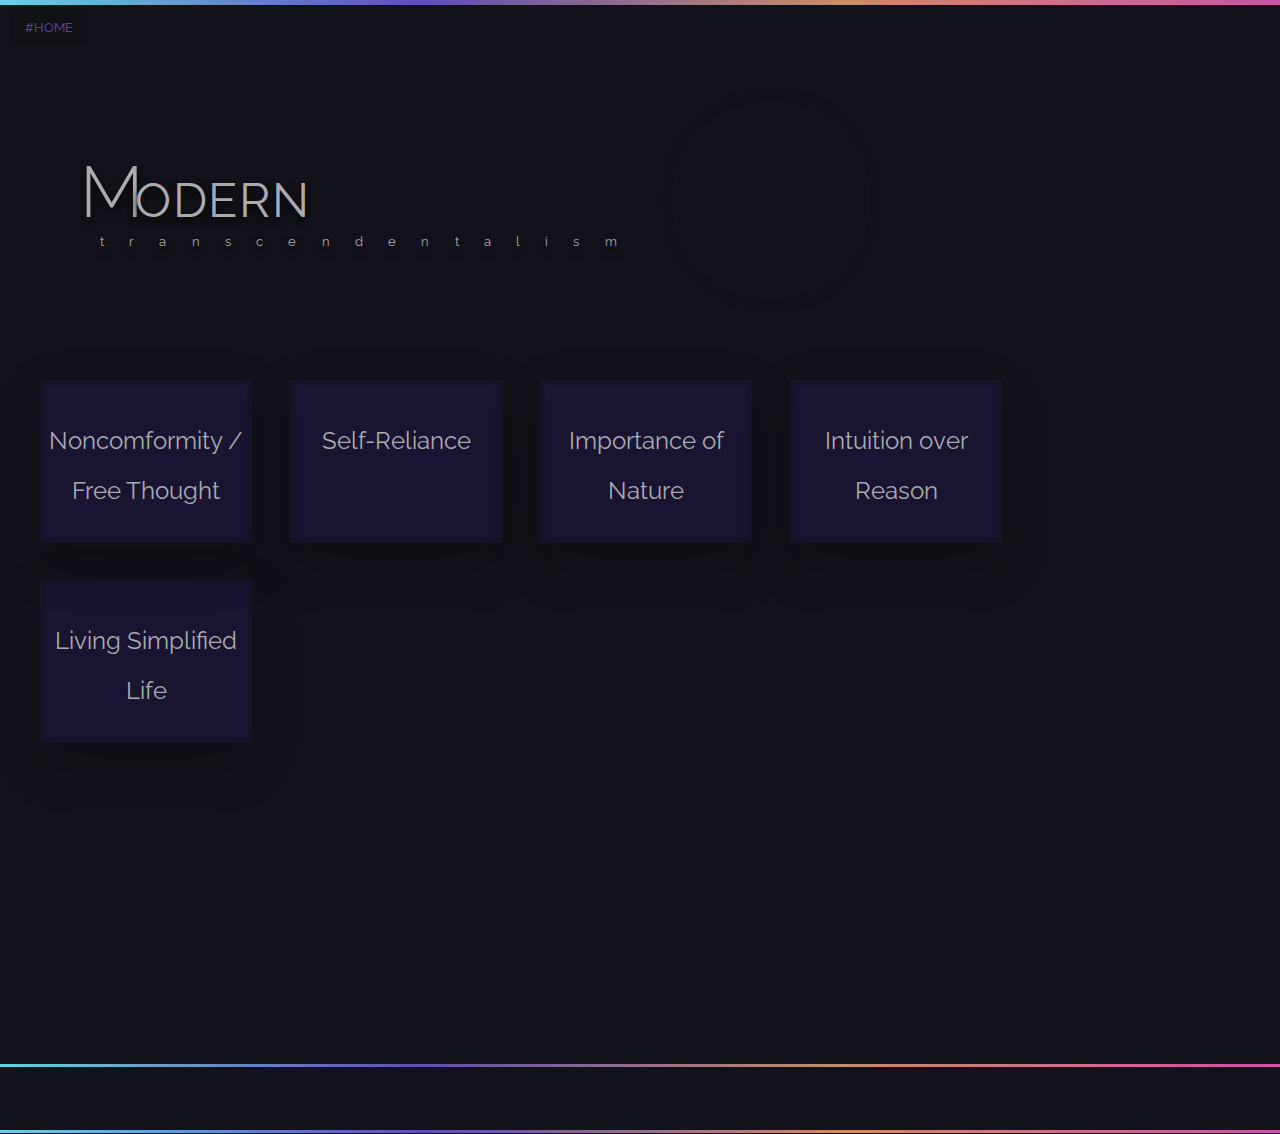
==== index.html @ 587dbc49 "Update index.html" ====
<!DOCTYPE html>
<html lang="en" >

<head>
  <meta charset="UTF-8">
  <title>Trans Project</title>
  <link href="https://fonts.googleapis.com/css?family=Raleway:300,400" rel="stylesheet">
<meta name="viewport" content="width=device-width, initial-scale=1">
<link href="https://fonts.googleapis.com/css?family=Titillium+Web:900" rel="stylesheet">
  
  <link rel='stylesheet prefetch' href='https://cdnjs.cloudflare.com/ajax/libs/font-awesome/4.6.3/css/font-awesome.min.css'>
<link rel='stylesheet prefetch' href='css/pqyjex.css'>

      <link rel="stylesheet" href="css/style.css">

  
</head>

<body>

  <nav class='main hList inactive'>
  <div class="tab active"><span>Noncomformity<br>/Free Thought</span></div><!--
  --><div class="tab"><span>Self<br>Reliance</span></div><!--
  --><div class="tab"><span>Importance<br>of Nature</span></div><!--
  --><div class="tab" ><span>Intuition<br>over Reason</span></div><!--
  --><div class="tab" ><span>Simplified<br>Life</span></div>
</nav>
<page id="home">
  <span class="pagetag">#HOME</span>
  <section class="header">
    <div>
      <h2><span>M</span><span>ODERN</span></h2>
      <h5>transcendentalism</h5>
    </div>
    <div class='logo'></div>
  </section>
  <section id="grid_wrapper" class="init">
    <card>
      <div>
        <span>Noncomformity / Free Thought</span>
      </div>
    </card>
    <card>
      <div>
        <span>Self-Reliance</span>
      </div>
    </card>
    <card>
      <div>
        <span>Importance of Nature</span>
      </div>
    </card>
    <card>
      <div>
        <span>Intuition over Reason</span>
      </div>
    </card>
    <card>
      <div>
        <span>Living Simplified Life</span>
      </div>
    </card>
  </section>
</page>
<div id="content_wrapper" class='inactive'>
  <button class="close">&#xf00d;</button>
  <div class='content'>
    <section>
      <h2>Paddington</h2>
      <div class="img-quote">
        <div class="img">
          <img src="https://s3.amazonaws.com/aws-website-movie-u04it/img/Paddington_PaddingtonStation_London-56b7dfba3df78c0b1363df98.jpg">
        </div>
        <div class="quote">
          <p class="line-through"><span>Quote</span></p>
          <div class="stripe-border">
              <blockquote>
                <p>&ldquo;Imitation is suicide.&rdquo; </p>
              </blockquote>
          </div>
          <cite class="line-through"><span>Emerson 362</span></cite>
        </div>
      </div>
      <p>
      &nbsp;&nbsp;&nbsp;&nbsp;In the 2014 movie, Paddington, a Peruvian bear with the ability to talk English, decides to travel to London in search of a home after his grandfather dies in a storm. Once he is in London, he has a hard time to fit in. Only
        after a nice lady comes up to him does he finally have someplace to sleep for the night. Throughout the movie, he does not try to change how he acts to just fit in or be more like a human than who he really is.
  <br>&nbsp;&nbsp;&nbsp;&nbsp;From the quote
      </p>
    </section>
    <section>
      <h2>The Hunger Games</h2>
      <div class="img-quote">
        <div class="img">
          <img src="http://www.cinemastance.com/wp-content/uploads/2014/11/Hunger-games-hospital.jpg">
        </div>
        <div class="quote">
          <p class="line-through"><span>Quote</span></p>
          <div class="stripe-border">
              <blockquote>
                <p>&ldquo;The government is best which governs the least.&rdquo; </p>
              </blockquote>
          </div>
          <cite class="line-through"><span>Thoreau 382</span></cite>
        </div>
      </div>
      <p>
        Here's some randomhvhgcvnbvbncmvmnbv gbcvbnvbmcvbn cnhvb bbbbbbnbvbc b bvv bvnb bnb bvvbxvcnbvmbnvnbmnb bnnm shit for this random tab on this random template.
      </p>
    </section>
    <section>
      <h2>The Lorax</h2>
      <div class="img-quote">
        <div class="img">
          <img src="http://3.bp.blogspot.com/-Y6hOumIDHpU/T1XO4m0u9TI/AAAAAAAAIxo/phGrWNiT-VY/s1600/Dr-Seuss-The-Lorax-Wallpaper.jpg">
        </div>
        <div class="quote">
          <p class="line-through"><span>Quote</span></p>
          <div class="stripe-border">
              <blockquote>
                <p>&ldquo;Let us spend one day as deliberately as nature.&rdquo; </p>
              </blockquote>
          </div>
          <cite class="line-through"><span>Emerson 375</span></cite>
        </div>
      </div>
      <p>
        Here's some randomhvhgcvnbvbncmvmnbv gbcvbnvbmcvbn cnhvb bbbbbbnbvbc b bvv bvnb bnb bvvbxvcnbvmbnvnbmnb bnnm shit for this random tab on this random template.
      </p>
    </section>
    <section>
      <h2>The Trolls</h2>
      <div class="img-quote">
        <div class="img">
          <img src="http://i.dailymail.co.uk/i/pix/2016/11/02/article-urn:publicid:ap.org:482120ed3d79495780c7fc10bf4529b0-vCzQrrGoE078947232bf06ceec5-609_634x314.jpg">
        </div>
        <div class="quote">
          <p class="line-through"><span>Quote</span></p>
          <div class="stripe-border">
              <blockquote>
                <p>&ldquo;The Language of friendship in not words but, meanings..&rdquo; </p>
              </blockquote>
          </div>
          <cite class="line-through"><span>Thoreau</span></cite>
        </div>
      </div>
      <p>
        Here's some randomhvhgcvnbvbncmvmnbv gbcvbnvbmcvbn cnhvb bbbbbbnbvbc b bvv bvnb bnb bvvbxvcnbvmbnvnbmnb bnnm shit for this random tab on this random template.
      </p>
    </section>
    <section>
      <h2>Paddington</h2>
      <div class="img-quote">
        <div class="img">
          <img src="http://whatson.ae/dubai/wp-content/uploads/2016/04/img-exterior-654x308.jpg">
        </div>
        <div class="quote">
          <p class="line-through"><span>Quote</span></p>
          <div class="stripe-border">
              <blockquote>
                <p>&ldquo;The Language of friendship in not words but, meanings.&rdquo; </p>
              </blockquote>
          </div>
          <cite class="line-through"><span>Thoreau</span></cite>
        </div>
      </div>
      <p>
        Here's some randomhvhgcvnbvbncmvmnbv gbcvbnvbmcvbn cnhvb bbbbbbnbvbc b bvv bvnb bnb bvvbxvcnbvmbnvnbmnb bnnm shit for this random tab on this random template.
      </p>
    </section>
  </div>
</div>
<div id="footer">
  
</div>
  <script src='https://cdnjs.cloudflare.com/ajax/libs/jquery/3.0.0/jquery.min.js'></script>
<script src='https://cdnjs.cloudflare.com/ajax/libs/smoothscroll/1.4.4/SmoothScroll.min.js'></script>
<script src='https://cdnjs.cloudflare.com/ajax/libs/jqueryui/1.11.4/jquery-ui.min.js'></script>

  

    <script  src="js/index.js"></script>




</body>

</html>
---- css/pqyjex.css ----
.frosted-glass {
  width: 400px;
  height: auto;
  background: inherit;
  position: relative;
  z-index: 1;
  overflow: hidden;
  margin: 0 auto;
  padding: 2rem;
  box-sizing: border-box;
  box-shadow: 0 .5em 1em rgba(0,0,0,.3);
}

.frosted-glass::before {
  content: "";
  position: absolute;
  z-index: -1;
  top: 0; right: 0; bottom: 0; left: 0;
  background: inherit;
  box-shadow: inset 0 0 3000px rgba(255,255,255,.5);
  filter: blur(3px);
  margin: -20px;
}

cite {
  font-style: normal;
}
.quote {
	margin: 8px;
  margin-top: -10px;
  margin-right: 30px;
	text-align: center;
  max-width: 600px;
}
.line-through {
	display: block;
	position: relative;
	border-bottom: 2px solid #fff;
	height: 15px;
}
.line-through span {
	position: absolute;
	display: inline-block;
	background: #161621;
	width: 200px;
	margin-left: -100px;
	line-height: 30px;
}
.stripe-border {
	background: linear-gradient(
		to bottom,
		#fff,
		#fff 25%,
		#161621 25%,
		#161621
	);
	background-size: 100% 8px;
}
.stripe-border blockquote {
  background: #161621;
	margin: 0 5px;
	padding: 10px;
	font-size: 18px;
  font-size: 24px;
  line-height: 1.5;
}
---- css/style.css ----
@import 'https://fonts.googleapis.com/css?family=Lato:300,400';
@import 'https://fonts.googleapis.com/css?family=Satisfy';
body
{
  margin:0;
  overflow-X:hidden;
  font-family:"Raleway","Roboto","Helvetica",sans-serif;
  -webkit-font-smoothing:antialiased;
  -moz-font-smoothing:antialiased;
  -ms-font-smoothing:antialiased;
  font-smoothing:antialiased;
  background:rgba(18,18,26,1);
  background-image:url('http://artlantis-media.ru/static/img/0000/0002/7260/27260842.qvpm616fga.png');
  background-blend-mode:overlay;
  background-size:15%;
}
::-webkit-scrollbar
{
  display:none;
}

/*Grid Wrapper*/
 
#home
{
  color:#aaaaaf;
  width:100%;
  height:100%;
  position:relative;
  padding:100px;
  display:block;
  transition:transform 0.5s ease-in-out;
}
#home>section
{
  position:relative;
}
#home>.header>div
{
  position:relative;
  display:inline-block;
  margin-right:25px;
  vertical-align:middle;
  text-shadow:0px 5px 10px rgba(0,0,0,1);
}
#home>.pagetag
{
  position:absolute;
  top:10px;
  left:10px;
  padding:10px 15px;
  font-size:0.8em;
  color:rgba(96,78,177,1);
  background:rgba(0,0,0,0.1);
}
/*Heading*/
#home .logo
{
  width:200px;
  height:200px;
  border-radius:50%;
  background-image:url("http://twths.org/wp/wp-content/uploads/2015/12/coldplay-a-head-full-of-dreams-album-art-560x560.jpg");
  background-size:100%;
  background-position:50% 50%;
  box-shadow:0px 0px 20px -10px rgba(0,0,0,0.5);
}
#home h2
{
  font-weight:300;
  letter-spacing:0.07em;
  margin-left:-20px;
}
#home h5
{
  margin-top:-20px;
  font-weight:400;
  letter-spacing:1.9em;
}
#home h2>span:first-child
{
  font-size:3em;
}
#home h2>span:nth-child(2)
{
  font-size:2em;
  margin-left:-0.2em;
  font-weight:400;
}
#grid_wrapper
{
  width:100%;
  display:inline-block;
  margin-top:60px;
  box-sizing:border-box;
  padding:0px 20px;
  margin-left:-100px;
  position:relative;
}
#grid_wrapper.init>card
{
  transform:scale(0);
}
#grid_wrapper>card
{
  display:block;
  width:250px;
  height:200px;
  float:left;
  transition:transform 0.3s cubic-bezier(0,0,0,1);
  padding:20px;
  box-sizing:border-box;
}
#grid_wrapper>card>div,#content_wrapper>.clone
{
  color:#aaaaaf;
  cursor:pointer;
  overflow:hidden;
  width:100%;
  height:100%;
  position:relative;
  transition:box-shadow 0.3s;
  border:1px solid rgba(66,76,119,0.1);
  box-shadow:0px 20px 50px 0px rgba(0,0,0,0.2);
}
#grid_wrapper>card>div.active
{
  opacity:0;
}
#grid_wrapper>card>div:hover
{
  box-shadow:0px 30px 60px 0px rgba(0,0,0,0.25);
}
#grid_wrapper>card>div:before,#content_wrapper>.clone:before
{
  width:100%;
  height:100%;
  content:"";
  position:absolute;
  top:0;
  left:0;
  background-size:100%;
  background-position:50% 50%;
  background-blend-mode:overlay;
  background-image:url("https://emersonkeeling.files.wordpress.com/2015/12/ahfod.gif");
  background-color:rgba(43,26,119,0.25);
  transition:all 0.2s;
  -webkit-filter:blur(3px);
  -moz-filter:blur(3px);
  filter:blur(3px);
  -ms-filter:blur(3px);
}
#grid_wrapper>card>div>span,#content_wrapper>.clone>span
{
  width:100%;
  height:50px;
  margin-top:-45px;
  top:50%;
  position:absolute;
  line-height:50px;
  display:block;
  text-align:center;
  font-size:1.5em;
  opacity:1;
}
/*End of Section*/

/*NavBar Style*/
/*Comes up only when you're open in a section*/
nav.main
{
  overflow-X:auto;
  overflow-Y:visible;
  z-index:+25;
  position:fixed;
  top:0;
  left:0;
  width:100%;
  height:55px;
  display:block;
  white-space:nowrap;
}
body:after,#footer:after,#footer:before
{
  /* background: linear-gradient(90deg, rgba(190,78,114,1) 0%, rgba(254,117,98,1) 33.33%, rgba(86,72,105,1) 66.66%,  rgba(126,70,99,1) 100%) */;
  background-image: linear-gradient(90deg, rgba(107,208,228,1) 0%, rgba(96,78,177,1) 33%, rgba(200,142,102,1) 66%, rgba(201,85,169,1) 100%); /* w3c */
  content:"";
  position:fixed;
  width:100%;
  top:0px;
  left:0px;
  height:5px;
  z-index:+30;
}
nav.main.inactive>.tab
{
  transform:rotateX(90deg) translateY(-25px);
}
nav.main>.tab
{
  transform-origin:50% 0% 0px;
  background:#fff;
  box-sizing:border-box;
  /* border-top:5px solid; */
  font-weight:600;
  font-size:0.9em;
  color:#161725;
  display:inline-block;
  width:15%;
  text-align:center;
  line-height:20px;
  height:100%;
  border-top:rgba(0,0,0,0.5) 5px solid;
  position:relative;
  cursor:pointer;
  overflow:hidden;
  transition:transform 0.5s cubic-bezier(0,0,0,1);
}
nav.main>.tab.active
{
  z-index:+5000;
}
nav.main>.tab.active>span
{
  background:#d5d5d5;
}
nav.main>.tab>span
{
  width:100%;
  -webkit-user-select:none;
  -moz-user-select:none;
  -ms-user-select:none;
  user-select:none;
  height:100%;
  display:block;
  transform:line-height 0.2s;
}
nav.main>.tab:not(.active)>span:hover
{
  background:#dadada;
}
nav.main>.tab:after
{
  content:"";
  top:0;
  right:0;
  position:absolute;
  border-top:0px solid transparent;
  border-bottom:50px solid transparent;
  border-right:0px solid rgba(0,0,0,0.05);
  transition:all 0.2s;
}
nav.main>.tab:hover:after
{
  content:"";
  right:0;
  position:absolute;
  border-top:0px solid transparent;
  border-bottom:55px solid transparent;
  border-right:10px solid rgba(0,0,0,0.1);
}
/*End of Section*/

/*Ripple Styling*/
.ripple
{
  position:fixed;
  animation:ripple 1s 1 ease-out;
  background:rgba(0,0,0,0.5);
  margin:-250px;
  width:500px;
  height:500px;
  transform:scale(10);
  position:absolute;
  border-radius:50%;
  opacity:0;
}
  
/*One for the BIIIIG ONE!*/

.mega.ripple
{
  border-radius:50%;
  background:rgba(255,255,255,0.1);
  opacity:1;
}
@keyframes ripple
{
  0%{
    opacity:1;
    transform:scale(0);
  }
}
/*End of Section*/

/*This one Wraps content of the tabs*/
#content_wrapper.inactive
{
 pointer-events:none; 
}
#content_wrapper
{
  position:fixed;
  z-index:+20;
  top:0;
  left:0;
  height:100%;
  width:100%;
  display:block;
  perspective:1000px;
}
#content_wrapper>div.content
{
  z-index:+50;
  top:0;
  width:100%;
  height:100%;
  position:fixed;
  left:0;
  display:block;
  box-sizing:border-box;
  padding:5%;
  padding-top:100px;
}
#content_wrapper>div.clone.deactivate
{
   background:linear-gradient(#14151a,#161725); 
}
#content_wrapper>div.clone.deactivate>span{
  font-size:50em;
  opacity:0;
  animate:blow 0.5s 0s cubic-bezier(0,0,0,1);
}
@keyframes blow
{
  to{
    font-size:50em;
    opacity:0;
  }
}
#content_wrapper>div.clone.deactivate:before
{
  animation:fadeOut 0.25s 0s 1 cubic-bezier;
  opacity:0;
}
@keyframes fadeOut
{
  from{
    opacity:1;
  }
}
#content_wrapper>div.clone
{
  width:100%;
  height:100%;
  transform-origin:50% 50%;
  position:absolute;
  transform-origin:50% 50%;
  transform:translate(-50%,-50%) rotateY(180deg);
  animation:flipOpen 0.5s 0s 1 cubic-bezier(0,0,0,1);
}

#content_wrapper.inactive>div.clone
{
  animation:flipClose 0.7s 0s 1 cubic-bezier(0,0,0,1);
  transform:translate(-50%,-50%);
  position:absolute;
}
@keyframes flipOpen
{
  from{
    transform:translate(-50%,-50%);
  }
}
@keyframes flipClose
{
  from{
    transform:translate(-50%,-50%) rotateY(180deg);
  }
}
#content_wrapper>div.content>section.active
{
  opacity:1;
  transform:none;
}
#content_wrapper>div.content>section{
  color:#aaa;
  position:absolute;
  top:100px;
  left:5%;
  opacity:0;
  transition:all 0.5s;
  transform:translateY(-100px);
}
#content_wrapper.inactive>button
{
  opacity:0;
}

#content_wrapper>button
{
  z-index:+100;
  transition:opacity 0.2s 1s;
  padding:20px;
  font-family:"FontAwesome";
  color:white;
  font-size:1.2em;
  background:none;
  outline:none;
  border:none;
  position:fixed;
  top:60px;
  right:0;
  cursor:pointer;
}
/*End of Section*/

/*Footer Design*/
#footer
{
  font-size:0.9em;
  position:relative;
  margin-top:200px;
  width:100%;
  height:70px;
  text-align:center;
  color:rgba(255,255,255,0.3);
  z-index:+15;
}
#footer:before
{
  position:absolute;
  top:0;
  height:3px;
}
#footer:after
{
  position:absolute;
  bottom:1px;
  top:unset;
  height:3px;
}
/*End of Section*/
.img-quote{
  width: 100%;
  margin: auto;
  display: inline-block;
}
.img {
  float: left;
}
img {
  max-height: 250px;
  padding-right: 10px;
}
.quote { 
  float: left;
}
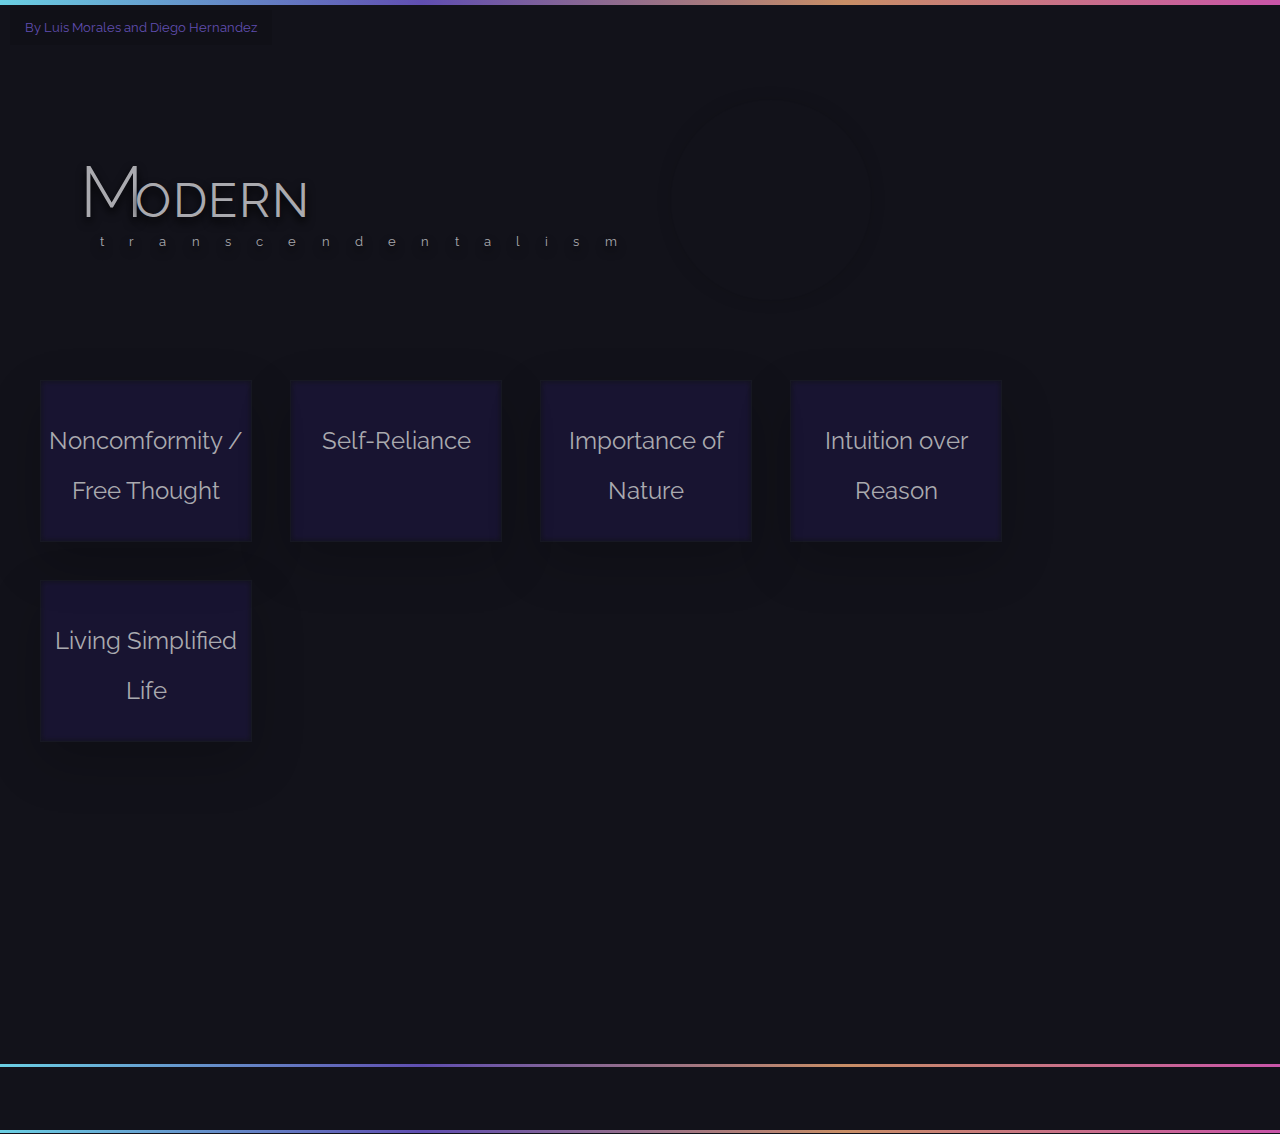
==== commit 0d00b564: "Update index.html" ====
--- a/index.html
+++ b/index.html
@@ -26,7 +26,7 @@
   --><div class="tab" ><span>Simplified<br>Life</span></div>
 </nav>
 <page id="home">
-  <span class="pagetag">#HOME</span>
+  <span class="pagetag">By Luis Morales and Diego Hernandez</span>
   <section class="header">
     <div>
       <h2><span>M</span><span>ODERN</span></h2>
@@ -84,7 +84,9 @@
       <p>
       &nbsp;&nbsp;&nbsp;&nbsp;In the 2014 movie, Paddington, a Peruvian bear with the ability to talk English, decides to travel to London in search of a home after his grandfather dies in a storm. Once he is in London, he has a hard time to fit in. Only
         after a nice lady comes up to him does he finally have someplace to sleep for the night. Throughout the movie, he does not try to change how he acts to just fit in or be more like a human than who he really is.
-  <br>&nbsp;&nbsp;&nbsp;&nbsp;From the quote
+  <br>&nbsp;&nbsp;&nbsp;&nbsp;It makes sense to say that if someone tries to imitate someone else, not only does it destroy their own identity, but also anything that belongs to them, their culture, history, personality, etc.
+  <br>&nbsp;&nbsp;&nbsp;&nbsp;Paddington is already special, he is a bear that can walk on two legs, understand humans, speak their language and has his own unique thinking. For him to try to be more human, simply because he lives in a city, would ruin 
+        his true self. The bear he is, his real identity. 
       </p>
     </section>
     <section>
@@ -104,7 +106,11 @@
         </div>
       </div>
       <p>
-        Here's some randomhvhgcvnbvbncmvmnbv gbcvbnvbmcvbn cnhvb bbbbbbnbvbc b bvv bvnb bnb bvvbxvcnbvmbnvnbmnb bnnm shit for this random tab on this random template.
+      &nbsp;&nbsp;&nbsp;&nbsp;The hunger games takes place in a time when there are seven districts, each with their own industry, run by one man in power that lives in what they call The Capital, where only the rich live. Each year 2 contestants from each district must compete 
+        against each other to the death. The residents of these districts must live under the full control of the president while those in the capital enjoy a prosperous life.
+  <br>&nbsp;&nbsp;&nbsp;&nbsp;Thoreau's quote can reflect on how governments that control people the most, is not the best for the people, but is the best for those in power. People do not need to rely on a government to live their everyday life.
+  <br>&nbsp;&nbsp;&nbsp;&nbsp;The people who live in these districts must work their butts off and worry every year if they themselves or their loved ones must take part in the deadly competition. And the sole purpose of this competition is not to benefit those working, but to
+        keep the power in the hands of those already in power and have the districts continue being seperated with conflicts. Only until they put their differences apart and come as one to stand up against the government, will they be able to have a better life.
       </p>
     </section>
     <section>
@@ -124,7 +130,10 @@
         </div>
       </div>
       <p>
-        Here's some randomhvhgcvnbvbncmvmnbv gbcvbnvbmcvbn cnhvb bbbbbbnbvbc b bvv bvnb bnb bvvbxvcnbvmbnvnbmnb bnnm shit for this random tab on this random template.
+      
+        
+        
+        
       </p>
     </section>
     <section>
@@ -144,27 +153,35 @@
         </div>
       </div>
       <p>
-        Here's some randomhvhgcvnbvbncmvmnbv gbcvbnvbmcvbn cnhvb bbbbbbnbvbc b bvv bvnb bnb bvvbxvcnbvmbnvnbmnb bnnm shit for this random tab on this random template.
-      </p>
-    </section>
-    <section>
-      <h2>Paddington</h2>
-      <div class="img-quote">
-        <div class="img">
-          <img src="http://whatson.ae/dubai/wp-content/uploads/2016/04/img-exterior-654x308.jpg">
-        </div>
-        <div class="quote">
-          <p class="line-through"><span>Quote</span></p>
-          <div class="stripe-border">
-              <blockquote>
-                <p>&ldquo;The Language of friendship in not words but, meanings.&rdquo; </p>
-              </blockquote>
-          </div>
-          <cite class="line-through"><span>Thoreau</span></cite>
-        </div>
-      </div>
-      <p>
-        Here's some randomhvhgcvnbvbncmvmnbv gbcvbnvbmcvbn cnhvb bbbbbbnbvbc b bvv bvnb bnb bvvbxvcnbvmbnvnbmnb bnnm shit for this random tab on this random template.
+      &nbsp;&nbsp;&nbsp;&nbsp;The trolls are these small little beings that are all about being happy and joyful. They excaped from these larger beings called bergens that were the total opposite of the trolls and were always upset and depressing. These bergens saw the only way to be happy was to eat 
+        the trolls. After the trolls were able to escape to safety, they lived peacefully until one day one of the bergens discovered their safe place and proceeded to grab a few and take them back to eat.
+  <br>&nbsp;&nbsp;&nbsp;&nbsp;Friendship comes with many challenges that one must face, and often times, we see the reasonable answer to these challeges as just words or actions. Maybe the answer however, is something a little more towards the intuition part.
+  <br>&nbsp;&nbsp;&nbsp;&nbsp;When the few trolls were taken, the other trolls just saw no hope for the others and wanted to go to safety instead. It felt like the right choice to them. One troll named Poppy however, did not have the same thought. She believed they were still alive and despite the many 
+        warnings of how dangerous the plan was, Poppy did what the others saw as dangerous.
+      </p>
+    </section>
+    <section>
+      <h2>The Lorax</h2>
+      <div class="img-quote">
+        <div class="img">
+          <img src="http://3.bp.blogspot.com/-Y6hOumIDHpU/T1XO4m0u9TI/AAAAAAAAIxo/phGrWNiT-VY/s1600/Dr-Seuss-The-Lorax-Wallpaper.jpg">
+        </div>
+        <div class="quote">
+          <p class="line-through"><span>Quote</span></p>
+          <div class="stripe-border">
+              <blockquote>
+                <p>&ldquo;Let us spend one day as deliberately as nature.&rdquo; </p>
+              </blockquote>
+          </div>
+          <cite class="line-through"><span>Emerson 375</span></cite>
+        </div>
+      </div>
+      <p>
+      &nbsp;&nbsp;&nbsp;&nbsp;The movie takes place in a time when there are no plants or trees as a result of The Once-ler's, a greedy industrialist, actions to cut down all of the multi coloured Truffula trees. He did so to make a peculiar garment known as a thneed. The Lorax, being the one who speeks 
+        for the trees, warns The Once-ler of his actions on multiple occasions.
+  <br>&nbsp;&nbsp;&nbsp;&nbsp;With how we live in todays world, with buildings, streets, roads, etc, we fail to see and realize the many things given to us. We always want more. More money, more technology, more stores. And focus less on the place we live called Earth.
+  <br>&nbsp;&nbsp;&nbsp;&nbsp;The Once-ler's greed destroys the entire, once beautiful, forest. He wanted success, he focused on things not important. When he finally cut the last tree down, his family left him, he lost his success, and realized his wrong doing.  He wanted more, but it ultimately 
+        caused him to loose everything.
       </p>
     </section>
   </div>
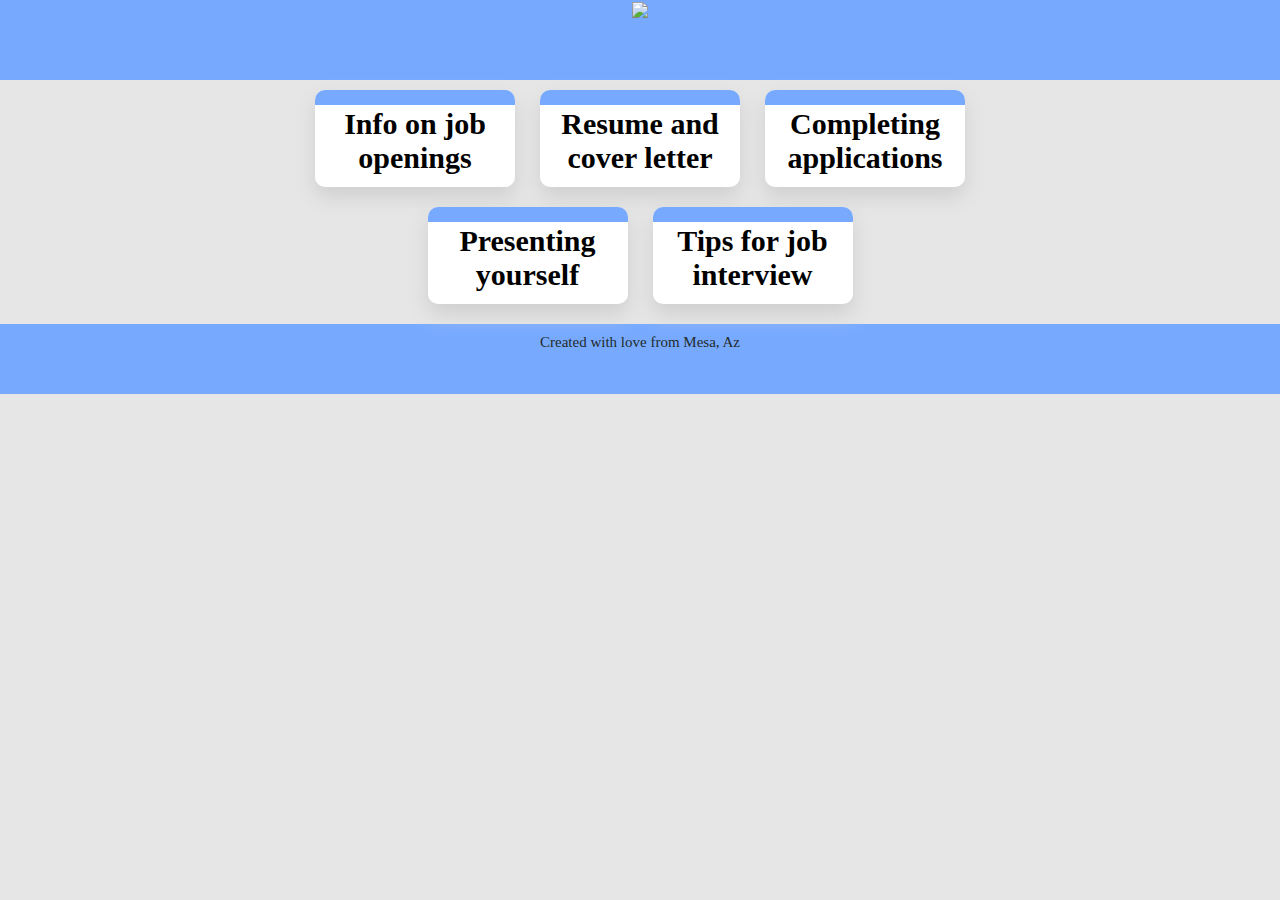
==== commit 9472db60: "commit" ====
--- a/index.html
+++ b/index.html
@@ -1,205 +1,57 @@
 <!DOCTYPE html>
-<html lang="en" >
+<html>
+  <head>
+    <link rel="shortcut icon" type="image/x-icon" href="https://s3-us-west-1.amazonaws.com/fbla-website-assets/favicon.ico">
+    <title>Job 101</title>
+    <link rel="stylesheet" href="https://s3.amazonaws.com/aws-website-movie-u04it/font-awesome/webfonts/fontawesome-all.css">
+    <link rel="stylesheet" href="main.css">
+  </head>
+  <body>
+    <div id="top">
+      <a href="index.html"><img src="https://s3-us-west-1.amazonaws.com/fbla-website-assets/FBLA_Website.svg" /></a>
+    </div>
+    <div id="content">
+      <a href="job_info.html"><div class="box-options">
+        <div class="icon">
+          <i class="fas fa-info-circle" ></i>
+        </div>
+        <h2>Info on job openings</h2>
+      </div></a>
 
-<head>
-  <meta charset="UTF-8">
-  <title>Trans Project</title>
-  <link href="https://fonts.googleapis.com/css?family=Raleway:300,400" rel="stylesheet">
-<meta name="viewport" content="width=device-width, initial-scale=1">
-<link href="https://fonts.googleapis.com/css?family=Titillium+Web:900" rel="stylesheet">
-  
-  <link rel='stylesheet prefetch' href='https://cdnjs.cloudflare.com/ajax/libs/font-awesome/4.6.3/css/font-awesome.min.css'>
-<link rel='stylesheet prefetch' href='css/pqyjex.css'>
+      <a href="resume_and_letter.html"><div class="box-options">
+        <div class="icon">
+          <i class="fas fa-file-alt" ></i>
+        </div>
+        <h2>Resume and cover letter</h2>
+      </div></a>
 
-      <link rel="stylesheet" href="css/style.css">
+      <a href="application_info.html"><div class="box-options">
+        <div class="icon">
+          <i class="fas fa-pencil-alt" ></i>
+        </div>
+        <h2>Completing applications</h2>
+      </div></a>
 
-  
-</head>
+      <a href="presenting_yourself.html"><div class="box-options">
+        <div class="icon">
+          <i class="fab fa-black-tie" ></i>
+        </div>
+        <h2>Presenting yourself</h2>
+      </div></a>
 
-<body>
+      <a href="tips_for_job.html"><div class="box-options">
+        <div class="icon">
+          <i class="fas fa-comment" ></i>
+        </div>
+        <h2>Tips for job interview</h2>
+      </div></a>
 
-  <nav class='main hList inactive'>
-  <div class="tab active"><span>Noncomformity<br>/Free Thought</span></div><!--
-  --><div class="tab"><span>Self<br>Reliance</span></div><!--
-  --><div class="tab"><span>Importance<br>of Nature</span></div><!--
-  --><div class="tab" ><span>Intuition<br>over Reason</span></div><!--
-  --><div class="tab" ><span>Simplified<br>Life</span></div>
-</nav>
-<page id="home">
-  <span class="pagetag">By Luis Morales and Diego Hernandez</span>
-  <section class="header">
-    <div>
-      <h2><span>M</span><span>ODERN</span></h2>
-      <h5>transcendentalism</h5>
     </div>
-    <div class='logo'></div>
-  </section>
-  <section id="grid_wrapper" class="init">
-    <card>
-      <div>
-        <span>Noncomformity / Free Thought</span>
+    <div id="footer">
+      Created with love <i class="fas fa-heart"></i> from Mesa, Az
+      <div id="social">
+        <a href="https://github.com/luismoralesXD"><i class="fab fa-github-square"></i></a><a href="https://codepen.io/luis_morales/"><i class="fab fa-codepen"></i></a>
       </div>
-    </card>
-    <card>
-      <div>
-        <span>Self-Reliance</span>
-      </div>
-    </card>
-    <card>
-      <div>
-        <span>Importance of Nature</span>
-      </div>
-    </card>
-    <card>
-      <div>
-        <span>Intuition over Reason</span>
-      </div>
-    </card>
-    <card>
-      <div>
-        <span>Living Simplified Life</span>
-      </div>
-    </card>
-  </section>
-</page>
-<div id="content_wrapper" class='inactive'>
-  <button class="close">&#xf00d;</button>
-  <div class='content'>
-    <section>
-      <h2>Paddington</h2>
-      <div class="img-quote">
-        <div class="img">
-          <img src="https://s3.amazonaws.com/aws-website-movie-u04it/img/Paddington_PaddingtonStation_London-56b7dfba3df78c0b1363df98.jpg">
-        </div>
-        <div class="quote">
-          <p class="line-through"><span>Quote</span></p>
-          <div class="stripe-border">
-              <blockquote>
-                <p>&ldquo;Imitation is suicide.&rdquo; </p>
-              </blockquote>
-          </div>
-          <cite class="line-through"><span>Emerson 362</span></cite>
-        </div>
-      </div>
-      <p>
-      &nbsp;&nbsp;&nbsp;&nbsp;In the 2014 movie, Paddington, a Peruvian bear with the ability to talk English, decides to travel to London in search of a home after his grandfather dies in a storm. Once he is in London, he has a hard time to fit in. Only
-        after a nice lady comes up to him does he finally have someplace to sleep for the night. Throughout the movie, he does not try to change how he acts to just fit in or be more like a human than who he really is.
-  <br>&nbsp;&nbsp;&nbsp;&nbsp;It makes sense to say that if someone tries to imitate someone else, not only does it destroy their own identity, but also anything that belongs to them, their culture, history, personality, etc.
-  <br>&nbsp;&nbsp;&nbsp;&nbsp;Paddington is already special, he is a bear that can walk on two legs, understand humans, speak their language and has his own unique thinking. For him to try to be more human, simply because he lives in a city, would ruin 
-        his true self. The bear he is, his real identity. 
-      </p>
-    </section>
-    <section>
-      <h2>The Hunger Games</h2>
-      <div class="img-quote">
-        <div class="img">
-          <img src="http://www.cinemastance.com/wp-content/uploads/2014/11/Hunger-games-hospital.jpg">
-        </div>
-        <div class="quote">
-          <p class="line-through"><span>Quote</span></p>
-          <div class="stripe-border">
-              <blockquote>
-                <p>&ldquo;The government is best which governs the least.&rdquo; </p>
-              </blockquote>
-          </div>
-          <cite class="line-through"><span>Thoreau 382</span></cite>
-        </div>
-      </div>
-      <p>
-      &nbsp;&nbsp;&nbsp;&nbsp;The hunger games takes place in a time when there are seven districts, each with their own industry, run by one man in power that lives in what they call The Capital, where only the rich live. Each year 2 contestants from each district must compete 
-        against each other to the death. The residents of these districts must live under the full control of the president while those in the capital enjoy a prosperous life.
-  <br>&nbsp;&nbsp;&nbsp;&nbsp;Thoreau's quote can reflect on how governments that control people the most, is not the best for the people, but is the best for those in power. People do not need to rely on a government to live their everyday life.
-  <br>&nbsp;&nbsp;&nbsp;&nbsp;The people who live in these districts must work their butts off and worry every year if they themselves or their loved ones must take part in the deadly competition. And the sole purpose of this competition is not to benefit those working, but to
-        keep the power in the hands of those already in power and have the districts continue being seperated with conflicts. Only until they put their differences apart and come as one to stand up against the government, will they be able to have a better life.
-      </p>
-    </section>
-    <section>
-      <h2>The Lorax</h2>
-      <div class="img-quote">
-        <div class="img">
-          <img src="http://3.bp.blogspot.com/-Y6hOumIDHpU/T1XO4m0u9TI/AAAAAAAAIxo/phGrWNiT-VY/s1600/Dr-Seuss-The-Lorax-Wallpaper.jpg">
-        </div>
-        <div class="quote">
-          <p class="line-through"><span>Quote</span></p>
-          <div class="stripe-border">
-              <blockquote>
-                <p>&ldquo;Let us spend one day as deliberately as nature.&rdquo; </p>
-              </blockquote>
-          </div>
-          <cite class="line-through"><span>Emerson 375</span></cite>
-        </div>
-      </div>
-      <p>
-      
-        
-        
-        
-      </p>
-    </section>
-    <section>
-      <h2>The Trolls</h2>
-      <div class="img-quote">
-        <div class="img">
-          <img src="http://i.dailymail.co.uk/i/pix/2016/11/02/article-urn:publicid:ap.org:482120ed3d79495780c7fc10bf4529b0-vCzQrrGoE078947232bf06ceec5-609_634x314.jpg">
-        </div>
-        <div class="quote">
-          <p class="line-through"><span>Quote</span></p>
-          <div class="stripe-border">
-              <blockquote>
-                <p>&ldquo;The Language of friendship in not words but, meanings..&rdquo; </p>
-              </blockquote>
-          </div>
-          <cite class="line-through"><span>Thoreau</span></cite>
-        </div>
-      </div>
-      <p>
-      &nbsp;&nbsp;&nbsp;&nbsp;The trolls are these small little beings that are all about being happy and joyful. They excaped from these larger beings called bergens that were the total opposite of the trolls and were always upset and depressing. These bergens saw the only way to be happy was to eat 
-        the trolls. After the trolls were able to escape to safety, they lived peacefully until one day one of the bergens discovered their safe place and proceeded to grab a few and take them back to eat.
-  <br>&nbsp;&nbsp;&nbsp;&nbsp;Friendship comes with many challenges that one must face, and often times, we see the reasonable answer to these challeges as just words or actions. Maybe the answer however, is something a little more towards the intuition part.
-  <br>&nbsp;&nbsp;&nbsp;&nbsp;When the few trolls were taken, the other trolls just saw no hope for the others and wanted to go to safety instead. It felt like the right choice to them. One troll named Poppy however, did not have the same thought. She believed they were still alive and despite the many 
-        warnings of how dangerous the plan was, Poppy did what the others saw as dangerous.
-      </p>
-    </section>
-    <section>
-      <h2>The Lorax</h2>
-      <div class="img-quote">
-        <div class="img">
-          <img src="http://3.bp.blogspot.com/-Y6hOumIDHpU/T1XO4m0u9TI/AAAAAAAAIxo/phGrWNiT-VY/s1600/Dr-Seuss-The-Lorax-Wallpaper.jpg">
-        </div>
-        <div class="quote">
-          <p class="line-through"><span>Quote</span></p>
-          <div class="stripe-border">
-              <blockquote>
-                <p>&ldquo;Let us spend one day as deliberately as nature.&rdquo; </p>
-              </blockquote>
-          </div>
-          <cite class="line-through"><span>Emerson 375</span></cite>
-        </div>
-      </div>
-      <p>
-      &nbsp;&nbsp;&nbsp;&nbsp;The movie takes place in a time when there are no plants or trees as a result of The Once-ler's, a greedy industrialist, actions to cut down all of the multi coloured Truffula trees. He did so to make a peculiar garment known as a thneed. The Lorax, being the one who speeks 
-        for the trees, warns The Once-ler of his actions on multiple occasions.
-  <br>&nbsp;&nbsp;&nbsp;&nbsp;With how we live in todays world, with buildings, streets, roads, etc, we fail to see and realize the many things given to us. We always want more. More money, more technology, more stores. And focus less on the place we live called Earth.
-  <br>&nbsp;&nbsp;&nbsp;&nbsp;The Once-ler's greed destroys the entire, once beautiful, forest. He wanted success, he focused on things not important. When he finally cut the last tree down, his family left him, he lost his success, and realized his wrong doing.  He wanted more, but it ultimately 
-        caused him to loose everything.
-      </p>
-    </section>
-  </div>
-</div>
-<div id="footer">
-  
-</div>
-  <script src='https://cdnjs.cloudflare.com/ajax/libs/jquery/3.0.0/jquery.min.js'></script>
-<script src='https://cdnjs.cloudflare.com/ajax/libs/smoothscroll/1.4.4/SmoothScroll.min.js'></script>
-<script src='https://cdnjs.cloudflare.com/ajax/libs/jqueryui/1.11.4/jquery-ui.min.js'></script>
-
-  
-
-    <script  src="js/index.js"></script>
-
-
-
-
-</body>
-
-</html>
+    </div>
+  </body>
+</html>--- a/main.css
+++ b/main.css
@@ -0,0 +1,84 @@
+* {
+  margin: 0;
+  padding: 0;
+}
+body {
+  background-color: #e6e6e6;
+  font-size: 20px;
+}
+#top {
+  height: 80px;
+  width: 100%;
+  text-align: center;
+  background-color: #77aaff;
+}
+#top img {
+  height: 80px;
+}
+#content {
+  max-width: 800px;
+  margin: auto;
+  position: relative;
+  text-align: center;
+  padding-bottom: 10px;
+}
+#content a {
+  color: black;
+  margin: 10px;
+  display: inline-block;
+  width: 200px;
+  text-decoration: none;
+}
+.box-options {
+  width: 200px;
+  background-color: #fff;
+  box-shadow: 0px 10px 20px #cfcfcf;
+  text-align: center;
+  padding: 10px 0px 10px 0px;
+  border-radius: 10px;
+}
+.icon {
+  width: 100%;
+  background-color: #77aaff;
+  border-radius: 10px 10px 0px 0px;
+  font-size: 90px;
+  padding: 10px 0px 5px 0px;
+  color: #232b2b;
+  margin-top: -10px;
+}
+.box-options h2 {
+  padding: 2px;
+}
+#footer {
+  height: 50px;
+  font-size: 15px;
+  text-align: center;
+  background-color: #77aaff;
+  color: #232b2b;
+  padding: 10px;
+}
+#social {
+  padding: 5px;
+}
+#social a {
+  font-size: 20px;
+  padding: 5px;
+  color: #232b2b;
+}
+#links a {
+  width: auto;
+  padding: 10px;
+  margin: 7px;
+  border-radius: 5px;
+  color: #262b2b;
+  background-color: #44aaff;
+}
+#job-info,
+#ResumeAndCover,
+#application,
+#interview{
+  padding: 7px;
+}
+#body {
+  height: 100vh;
+}
